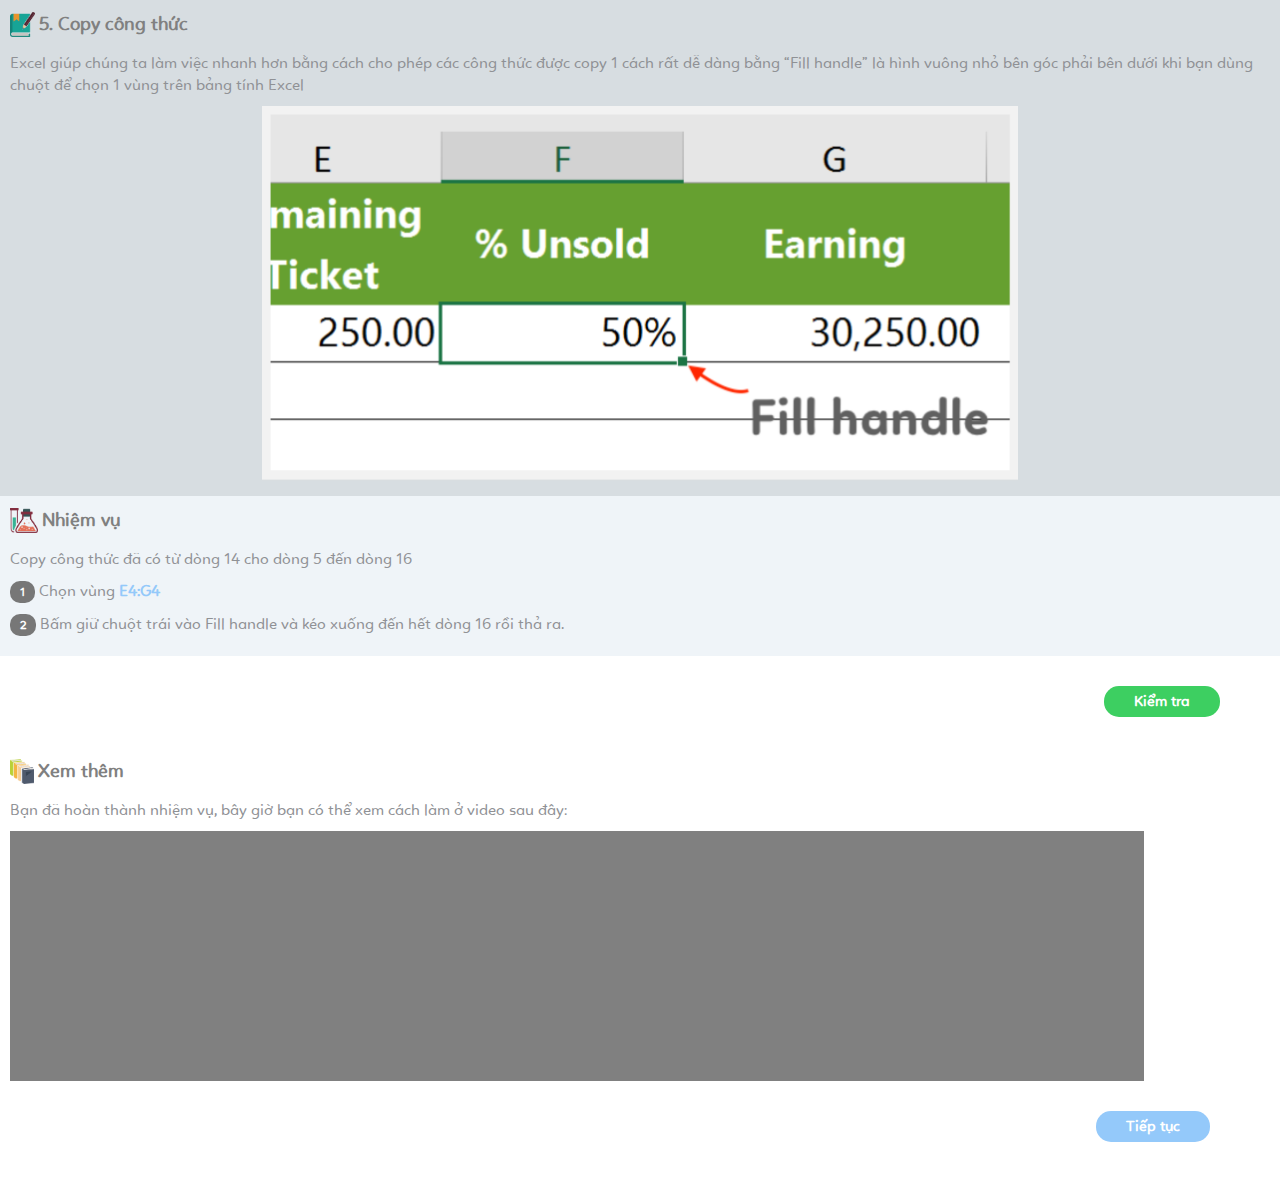
==== 5-CoppyCongThuc.html @ 8fe2e167 "chuan+img dep" ====
<!DOCTYPE html>
<html lang="en">
<head>
	<meta charset="UTF-8">
	<title>Document</title>
	<link rel="stylesheet" href="css/test.css">
</head>
<body>
	<div class="detail">
		<article id="article">
			<div class="require">
				<span class="icon"><img src="img/book.png" alt=""></span> 
				<h3 class="header-big">5. Copy công thức</h3>
				<p class="content-require">Excel giúp chúng ta làm việc nhanh hơn bằng cách cho phép
				các công thức được copy 1 cách rất dễ dàng bằng “Fill handle”
				là hình vuông nhỏ bên góc phải bên dưới khi bạn dùng chuột
				để chọn 1 vùng trên bảng tính Excel
				</p>
				<img src="img/pic-demo5.png" alt="" class="pic-demo">
			</div>
			<div class="mission">
				<span class="icon"><img src="img/binh.png" alt=""></span> 
				<h3 class="header">Nhiệm vụ</h3>
				<div class="content-mission">
					<p>Copy công thức đã có từ dòng 14 cho dòng 5 đến dòng 16</p>
					<ul class="parts">
						<li><span class="badge">1</span> Chọn vùng <strong class="cell">E4:G4</strong></li>
						<li><span class="badge">2</span> Bấm giữ chuột trái vào Fill handle và kéo xuống đến hết
						dòng 16 rồi thả ra.</li>
					</ul>
				</div>
				
			</div>
			<div class="submit">
				<button class="btn bggre" type="button">Kiểm tra</button>
			</div>
			<div class="xemThem">
				<span class="icon"><img src="img/books.png" alt=""></span> 
				<h3 class="header header1 bl">Xem thêm</h3>
				<p class="content-mission">
				Bạn đã hoàn thành nhiệm vụ, bây giờ bạn có thể xem cách làm ở video sau đây:
				</p>
				<div class="gif-vid">
					
				</div>
				<div class="submit">
					<button class="btn bgblu" type="button">Tiếp tục</button>
				</div>
			</div>
		</article>
	</div>
</body>
</html>
---- css/test.css ----
*{
    padding: 0;
    margin: 0;
    font-family: "Linotte";  
    box-sizing: border-box;
}
@font-face {
    font-family: 'Linotte';
    src: url('../fonts/r0c0i-Regular.ttf');
    font-weight: normal;
    font-style: normal;
}
@font-face {
    font-family: 'rocroi';
    src: url('../fonts/r0c0i-Regular.ttf');
    font-weight: normal;
    font-style: normal;
}
/*.detail{
	overflow: hidden;
    float: right;
}
*/li{
    list-style: none;
}
.require,.mission,.xemThem{
    padding: 10px;
}
.icon img{
    height: 25px;
    vertical-align: bottom
}
.header{
    display: inline;
    color: #808080;
}
.header-big{
    display: inline;
    font-weight: 500px;
    color: #808080;
}
.pic-demo{
    width: 60%;
    display: block;
    margin: 5px auto;
    
}
.bgblu{
    background: #94c9fa!important;
}
.bggre{
    background: #3dcf61 !important;
}
.bl{
    color: #808080;
}
.gr{
    color: #8f9195;
}
.blu{
    color: #94c9fa;
}
.require{
	background: #d7dde1;
}
.mission{
	background: #eff4f8;
}
.submit{
	background: white;
}
.content-require{
    margin: 15px 0 10px 0;
    color: #8f9195;
}
.content-mission{
	margin: 15px 0 10px 0;
    color: #8f9195;
}
.badge{
    display: inline-block;
    min-width: 10px;
    padding: 5px 10px;
    font-size: 12px;
    font-weight: 700;
    line-height: 1;
    color: #fff;
    text-align: center;
    white-space: nowrap;
    vertical-align: middle;
    background-color: #777;
    border-radius: 10px;
}
.parts li{
    margin: 10px 0 10px 0;
}
.cell{
	color: #94c9fa;
}
.submit{
    text-align: right;
}
.submit .btn {
    padding: 5px 30px;
    margin: 30px 60px;
    font-size: 15px;
    font-weight: 700;
    color: #fff;
    text-align: center;
    vertical-align: middle;
    background-color: #777;
    border-radius: 15px;
    border: 0px;
}
.gif-vid{
    width: 90%;
    height: 250px;
    background: gray;
}
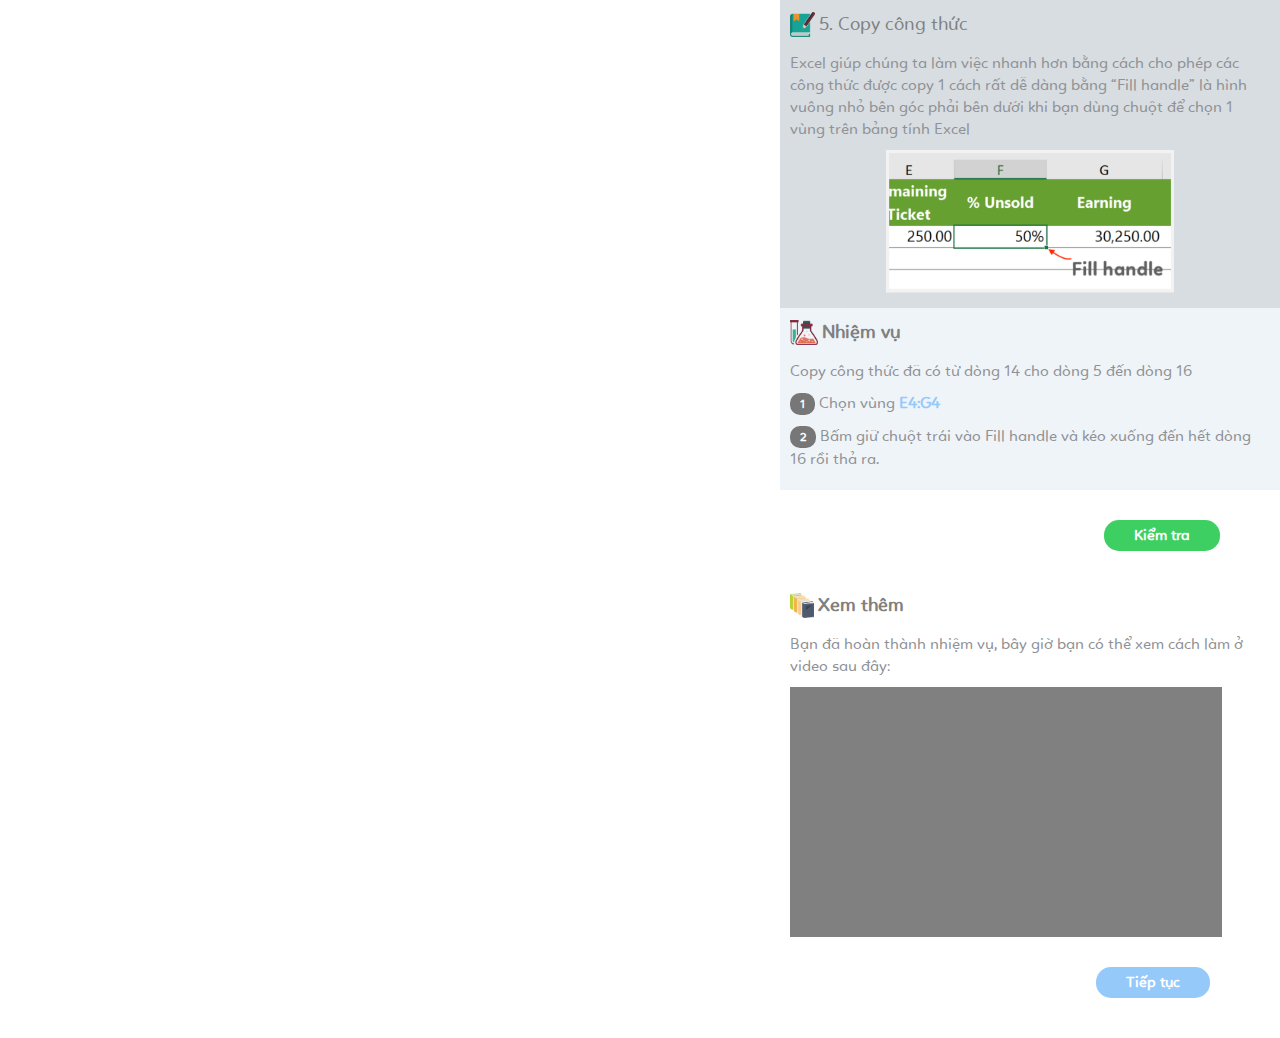
==== commit e968ebc2: "xong menu + 4 5" ====
--- a/5-CoppyCongThuc.html
+++ b/5-CoppyCongThuc.html
@@ -2,7 +2,7 @@
 <html lang="en">
 <head>
 	<meta charset="UTF-8">
-	<title>Document</title>
+	<title>5-CoppyCongThuc</title>
 	<link rel="stylesheet" href="css/test.css">
 </head>
 <body>
--- a/css/test.css
+++ b/css/test.css
@@ -3,6 +3,14 @@
     margin: 0;
     font-family: "Linotte";  
     box-sizing: border-box;
+}
+.container{
+	width: 500px;
+    float: right;
+}
+#iframe_a{
+    width: 500px;
+    float: right;
 }
 @font-face {
     font-family: 'Linotte';
@@ -16,11 +24,11 @@
     font-weight: normal;
     font-style: normal;
 }
-/*.detail{
-	overflow: hidden;
+.detail{
+	width: 500px;
     float: right;
 }
-*/li{
+li{
     list-style: none;
 }
 .require,.mission,.xemThem{
@@ -36,7 +44,7 @@
 }
 .header-big{
     display: inline;
-    font-weight: 500px;
+    font-weight: inherit;
     color: #808080;
 }
 .pic-demo{
@@ -116,4 +124,8 @@
     width: 90%;
     height: 250px;
     background: gray;
+}
+/*css Menu*/
+.caculate h3{
+    display: inline-block;
 }